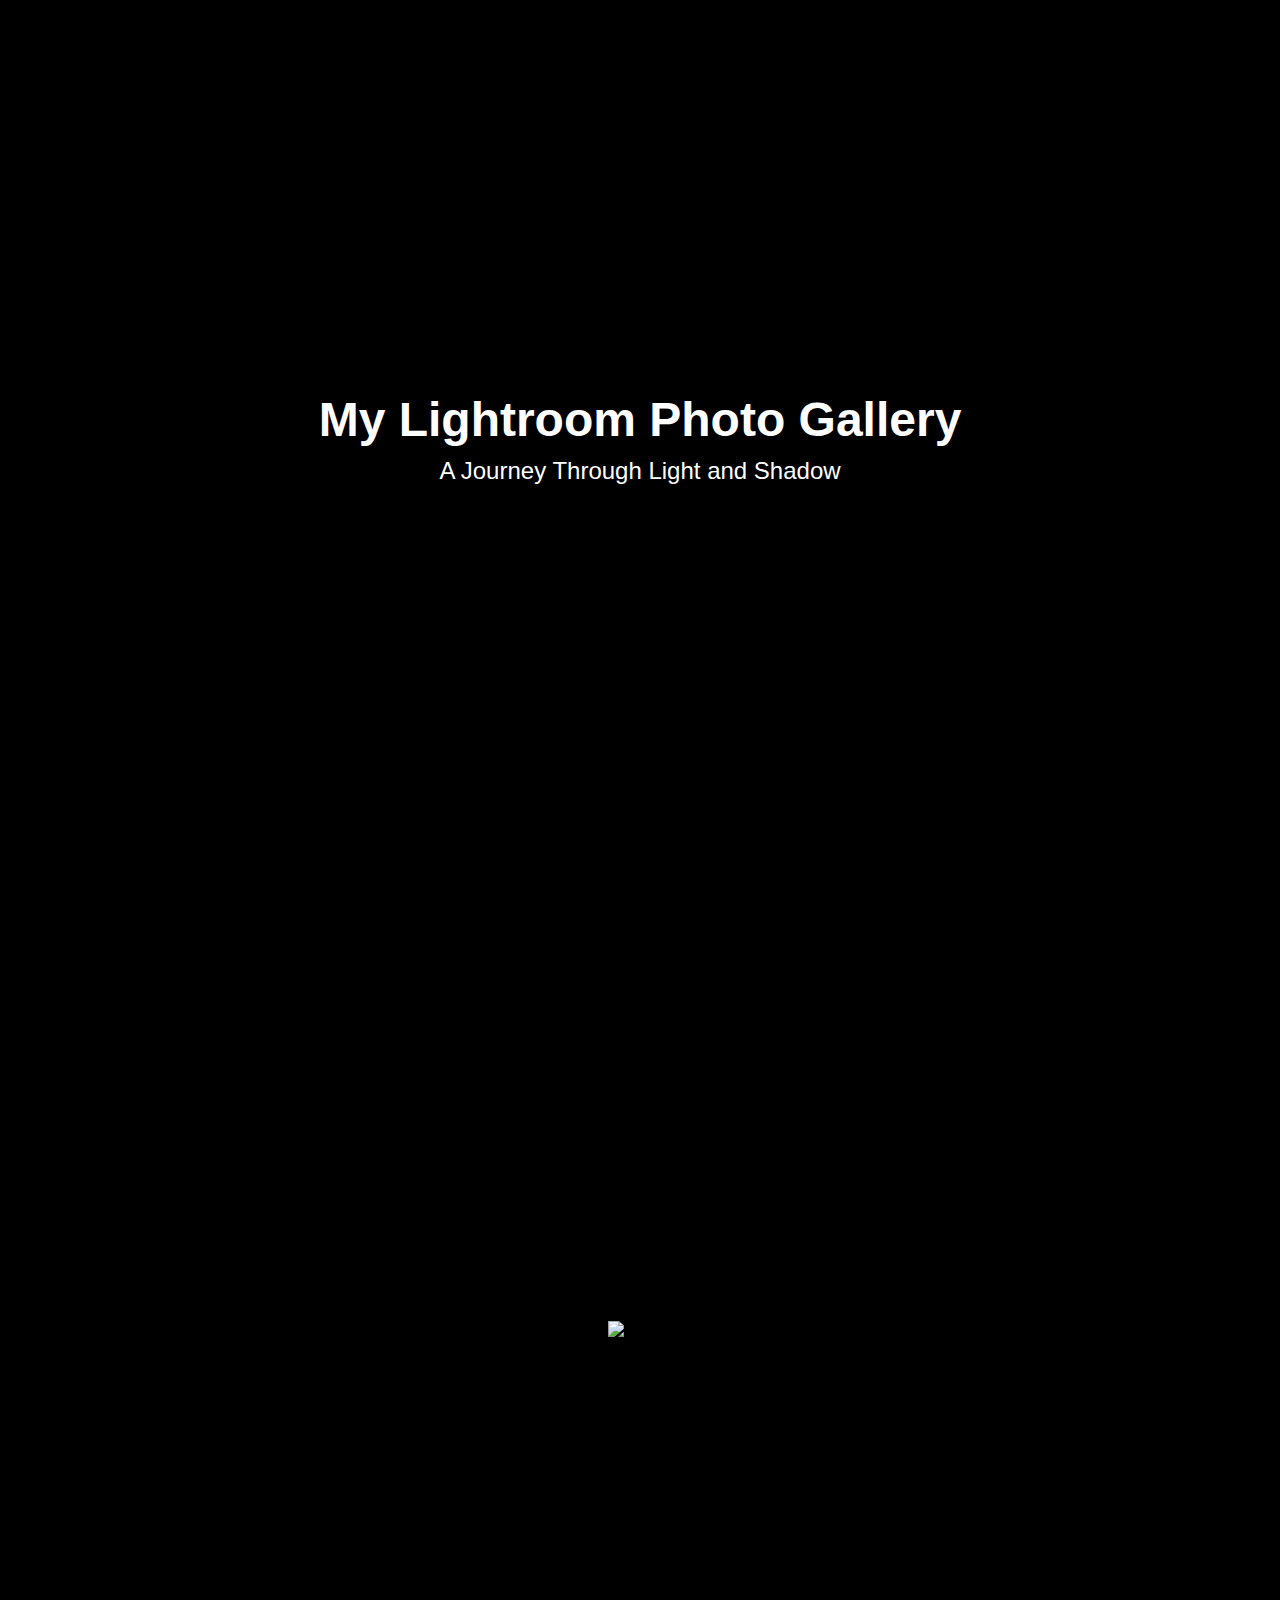
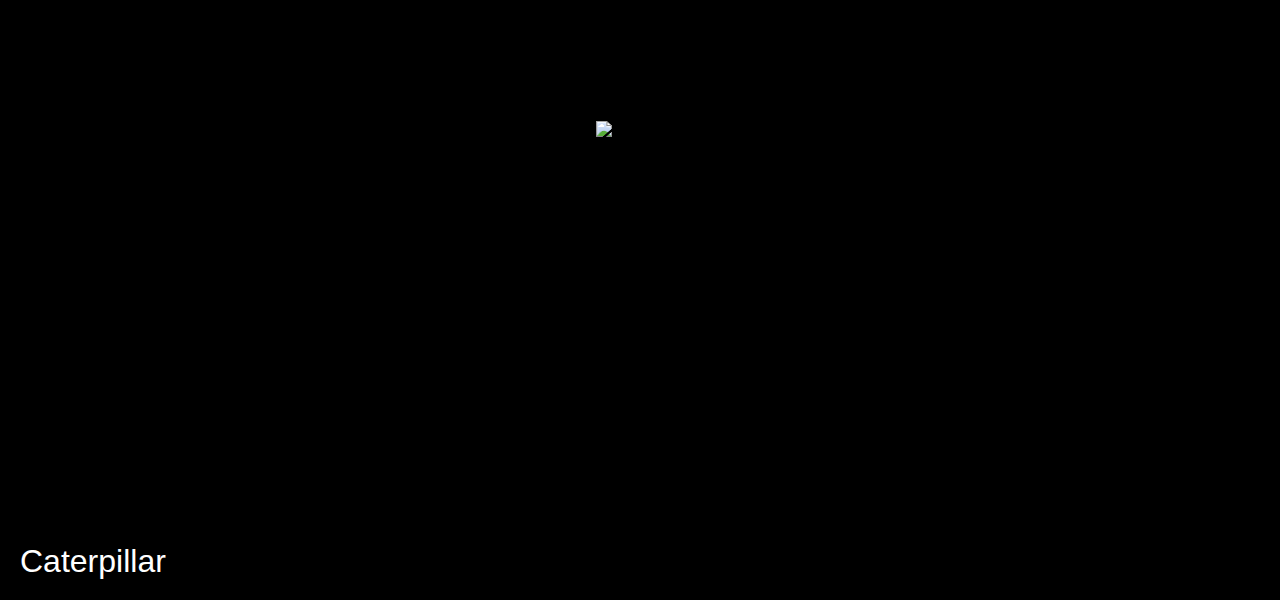
==== photogallery.html @ 6b1d8e02 "Add files via upload" ====
<!DOCTYPE html>
<html lang="en">
<head>
    <meta charset="UTF-8">
    <meta name="viewport" content="width=device-width, initial-scale=1.0">
    <title>My Lightroom Gallery</title>
    <link rel="stylesheet" href="gptstyle.css">
</head>
<body>
    <section class="title-section">
        <h1 class="title">My Lightroom Photo Gallery</h1>
        <p class="subtitle">A Journey Through Light and Shadow</p>
    </section>

    <div class="section" id="photo1">
        <img src="Images/sakina.jpg" alt="Sakina">
        <div class="caption">Sakina</div>
    </div>
    <div class="section" id="photo2">
        <img src="Images/maryam.jpg" alt="Maryam">
        <div class="caption">Maryam</div>
    </div>
    <div class="section" id="photo3">
        <img src="Images/yash.jpg" alt="Yash">
        <div class="caption">Yash</div>
    </div>
    <div class="section" id="photo4">
        <img src="Images/nikhil.jpg" alt="Nikhil">
        <div class="caption">Nikhil</div>
    </div>
    <div class="section" id="photo5">
        <img src="Images/catterpillar.jpg" alt="Caterpillar">
        <div class="caption">Caterpillar</div>
    </div>
</body>
</html>
---- gptstyle.css ----
body {
    margin: 0;
    font-family: Arial, sans-serif;
    overflow-x: hidden;
    scroll-behavior: smooth;
}

html {
    scroll-snap-type: y mandatory;
}

/* Title Section Styling */
.title-section {
    height: 100vh;
    display: flex;
    flex-direction: column;
    align-items: center;
    justify-content: center;
    background-color: #000;
    color: #fff;
    scroll-snap-align: start;
    text-align: center;
}

.title {
    font-size: 3em;
    margin: 0;
    animation: slideInFromLeft 1.5s ease-in-out;
}

.subtitle {
    font-size: 1.5em;
    margin-top: 10px;
    animation: slideInFromRight 1.5s ease-in-out;
}

/* Title Animations */
@keyframes slideInFromLeft {
    0% {
        transform: translateX(-100%);
        opacity: 0;
    }
    100% {
        transform: translateX(0);
        opacity: 1;
    }
}

@keyframes slideInFromRight {
    0% {
        transform: translateX(100%);
        opacity: 0;
    }
    100% {
        transform: translateX(0);
        opacity: 1;
    }
}

/* Section Styling */
.section {
    height: 100vh;
    width: 100vw;
    display: flex;
    align-items: center;
    justify-content: center;
    position: relative;
    background-color: #000;
    overflow: hidden;
    scroll-snap-align: start;
    transition: transform 0.8s ease, opacity 0.8s ease;
}

img {
    max-width: 100%;
    max-height: 100%;
    object-fit: cover;
    transition: transform 1.2s ease-in-out, opacity 1.2s ease-in-out;
    will-change: transform, opacity;
}

.caption {
    position: absolute;
    bottom: 20px;
    left: 20px;
    font-size: 1.5em;
    color: #fff;
    text-shadow: 2px 2px 4px rgba(0, 0, 0, 0.8);
    transition: opacity 0.5s ease-in-out;
}

.section:nth-child(even) img {
    transform: translateY(-20px);
}

.section:nth-child(odd) img {
    transform: translateY(20px);
}

.section:hover img {
    transform: scale(1.1) translateY(0);
    opacity: 0.9;
}

@media screen and (min-width: 768px) {
    .caption {
        font-size: 2em;
    }
}

body {
    background: linear-gradient(180deg, rgba(0,0,0,0.5), rgba(0,0,0,0.5));
}
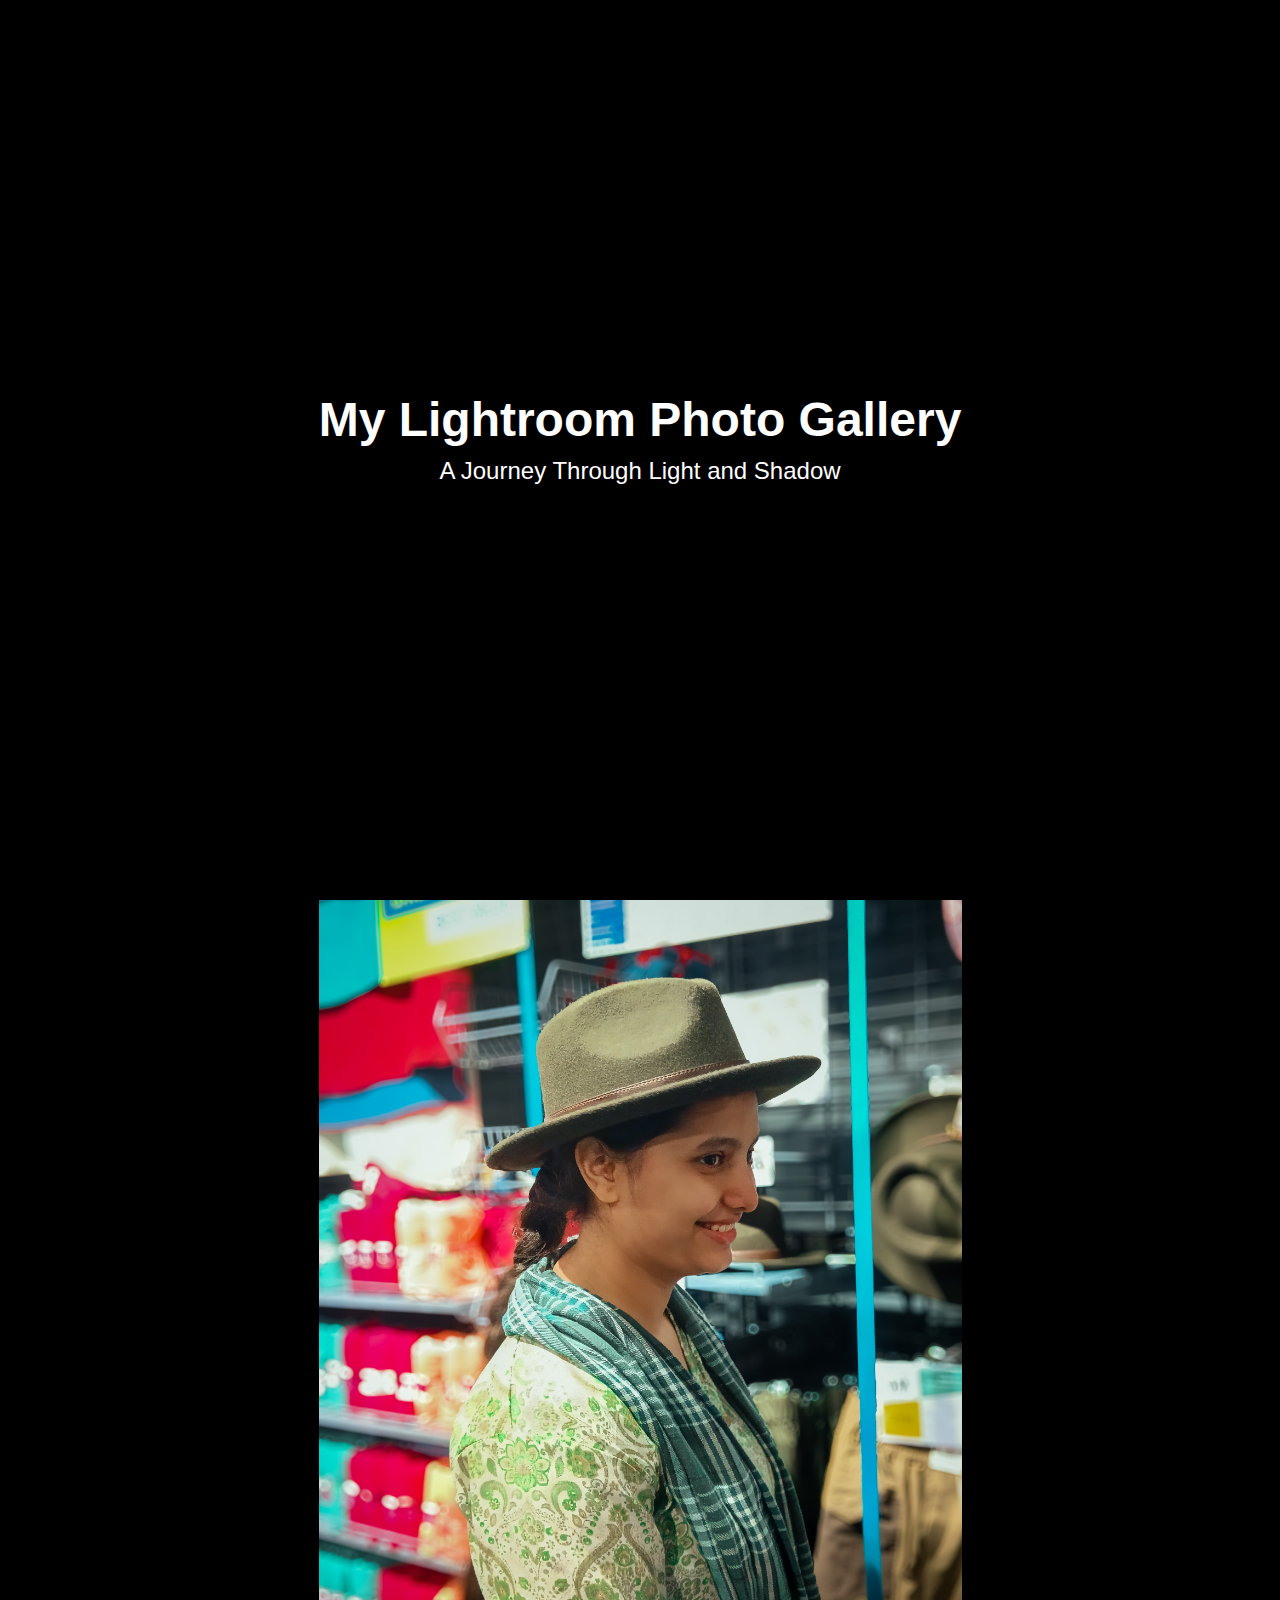
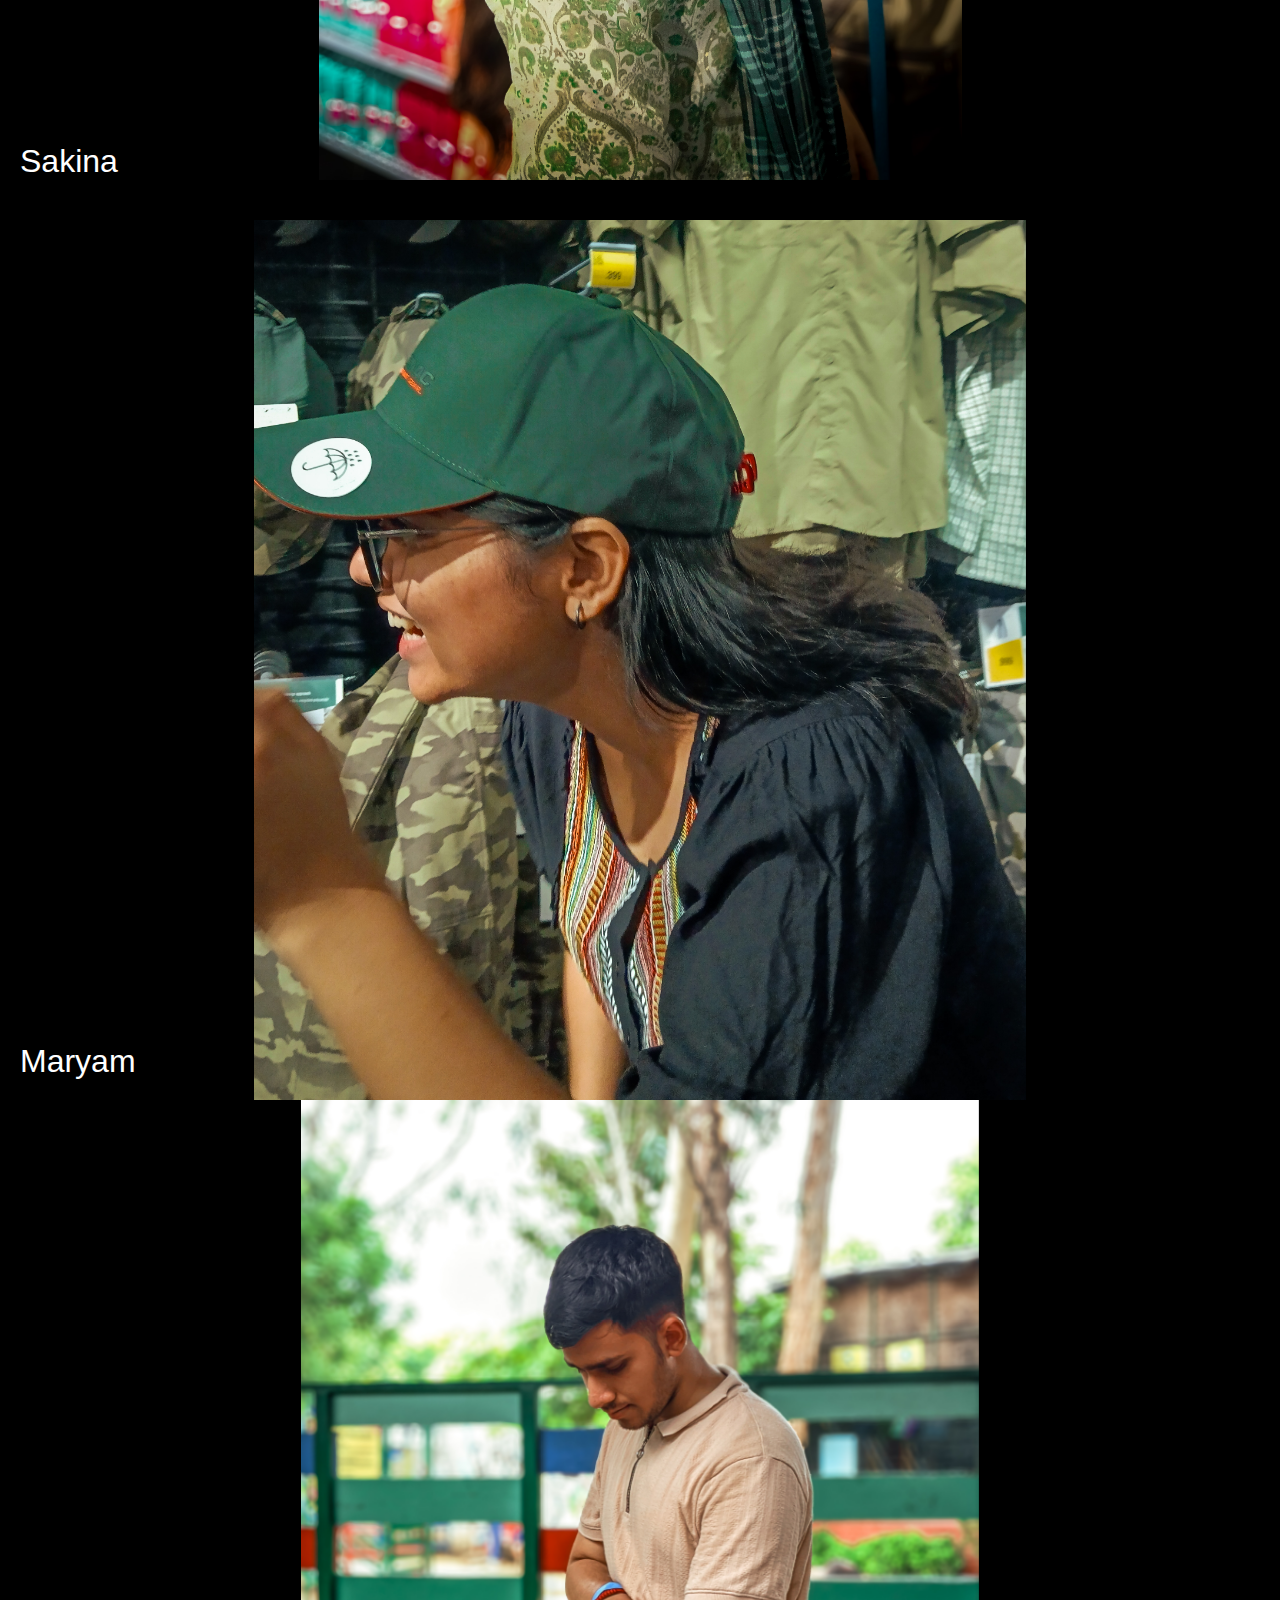
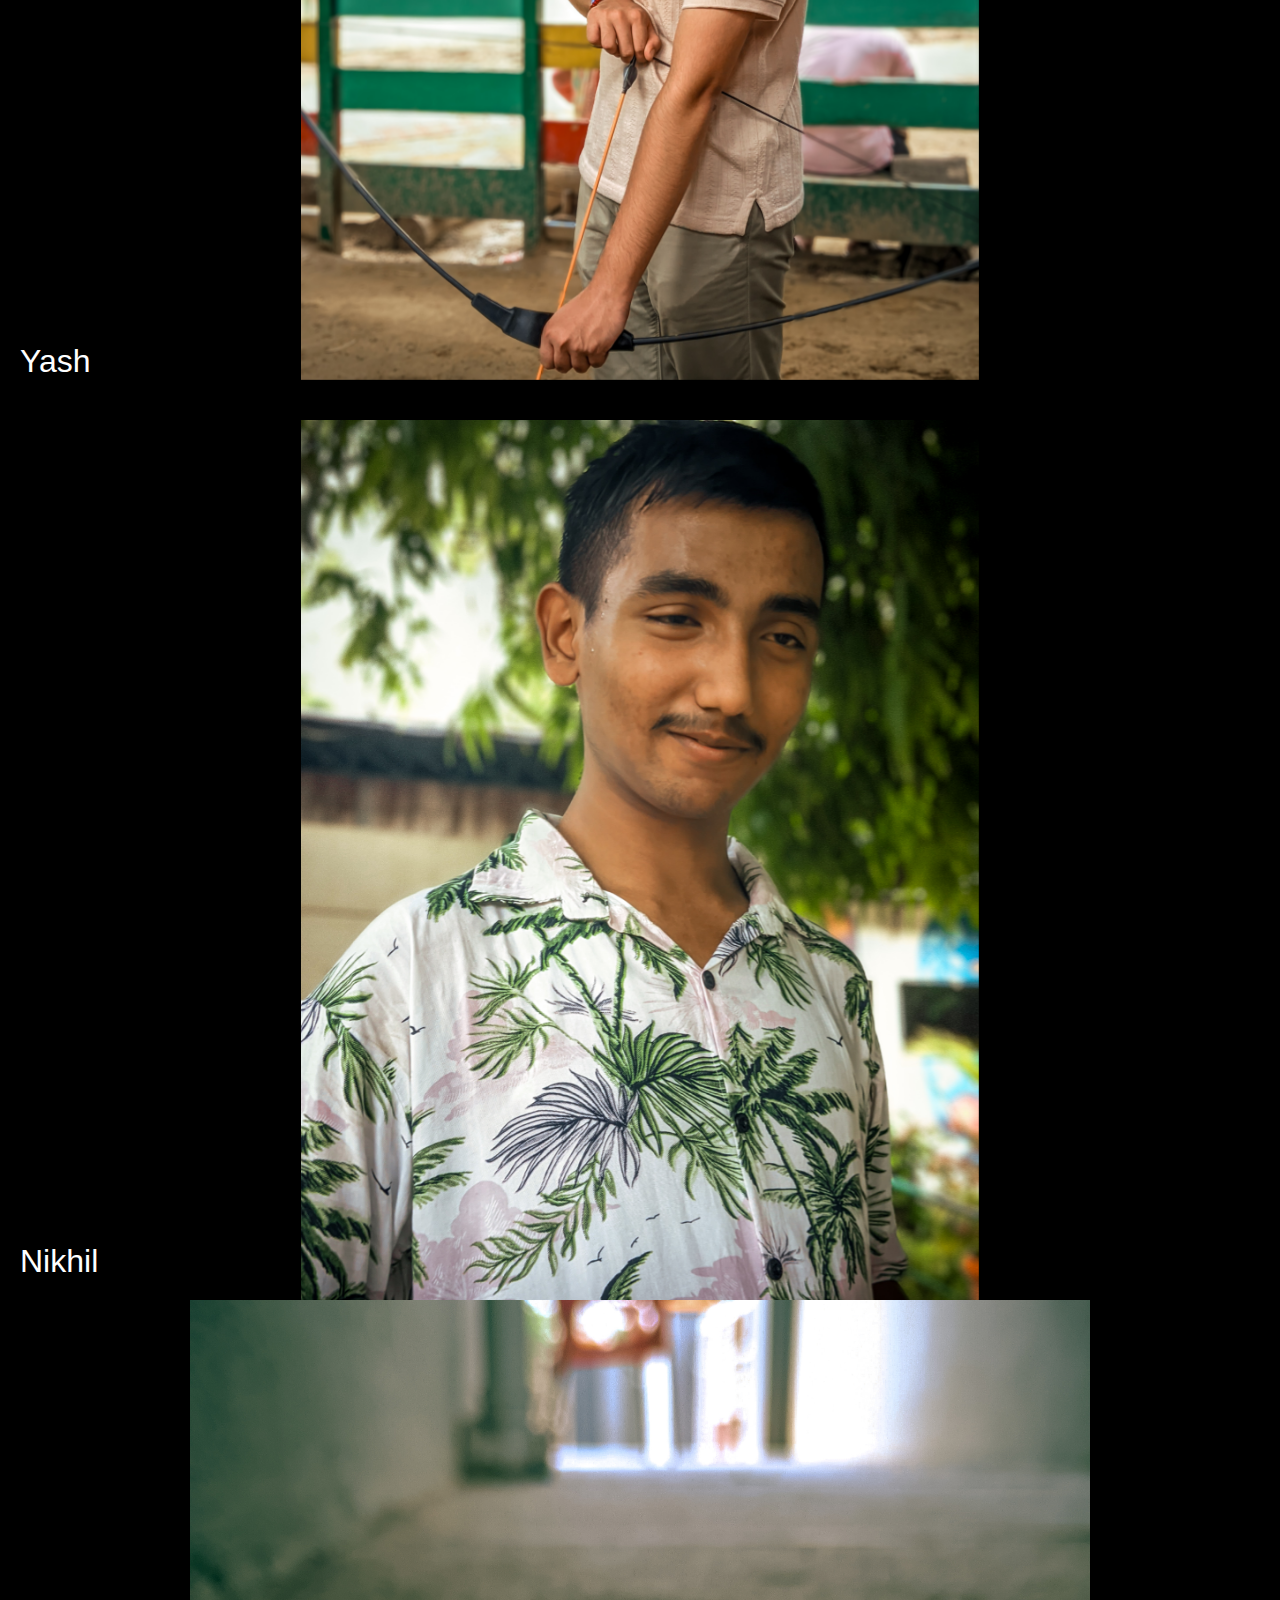
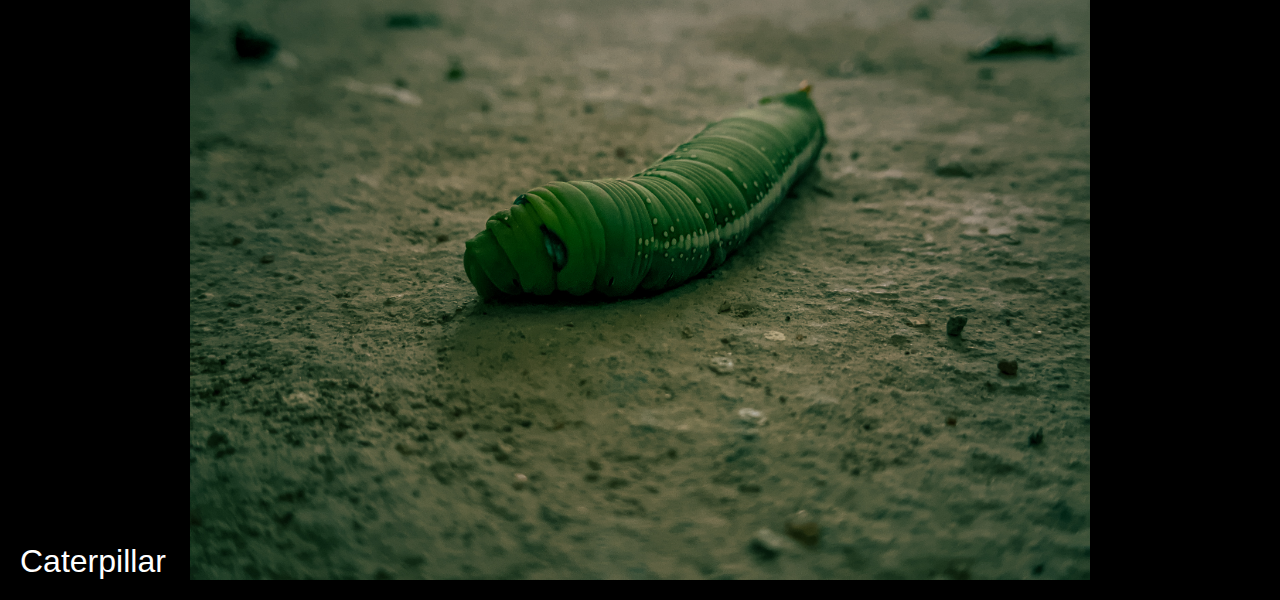
==== commit 28131d39: "Update photogallery.html" ====
--- a/photogallery.html
+++ b/photogallery.html
@@ -13,23 +13,23 @@
     </section>
 
     <div class="section" id="photo1">
-        <img src="Images/sakina.jpg" alt="Sakina">
+        <img src="sakina.jpg" alt="Sakina">
         <div class="caption">Sakina</div>
     </div>
     <div class="section" id="photo2">
-        <img src="Images/maryam.jpg" alt="Maryam">
+        <img src="maryam.jpg" alt="Maryam">
         <div class="caption">Maryam</div>
     </div>
     <div class="section" id="photo3">
-        <img src="Images/yash.jpg" alt="Yash">
+        <img src="yash.jpg" alt="Yash">
         <div class="caption">Yash</div>
     </div>
     <div class="section" id="photo4">
-        <img src="Images/nikhil.jpg" alt="Nikhil">
+        <img src="nikhil.jpg" alt="Nikhil">
         <div class="caption">Nikhil</div>
     </div>
     <div class="section" id="photo5">
-        <img src="Images/catterpillar.jpg" alt="Caterpillar">
+        <img src="catterpillar.jpg" alt="Caterpillar">
         <div class="caption">Caterpillar</div>
     </div>
 </body>
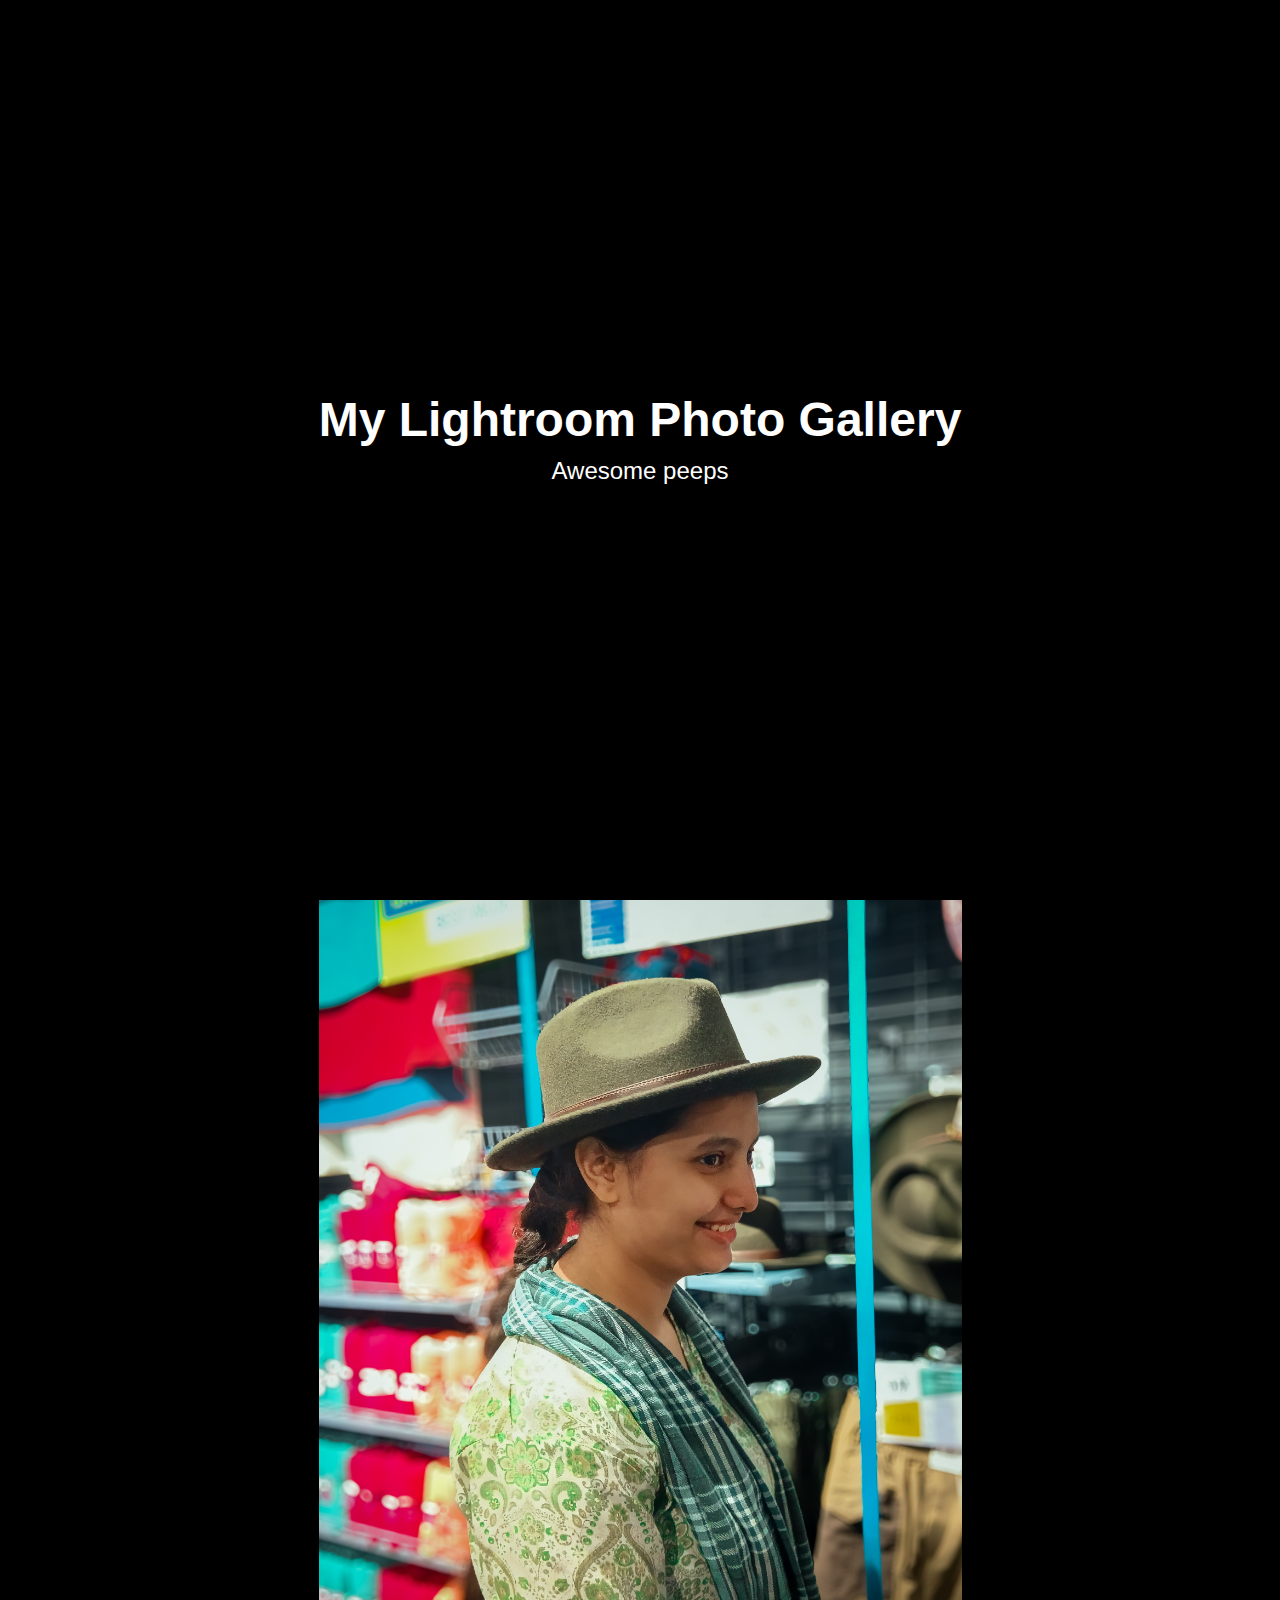
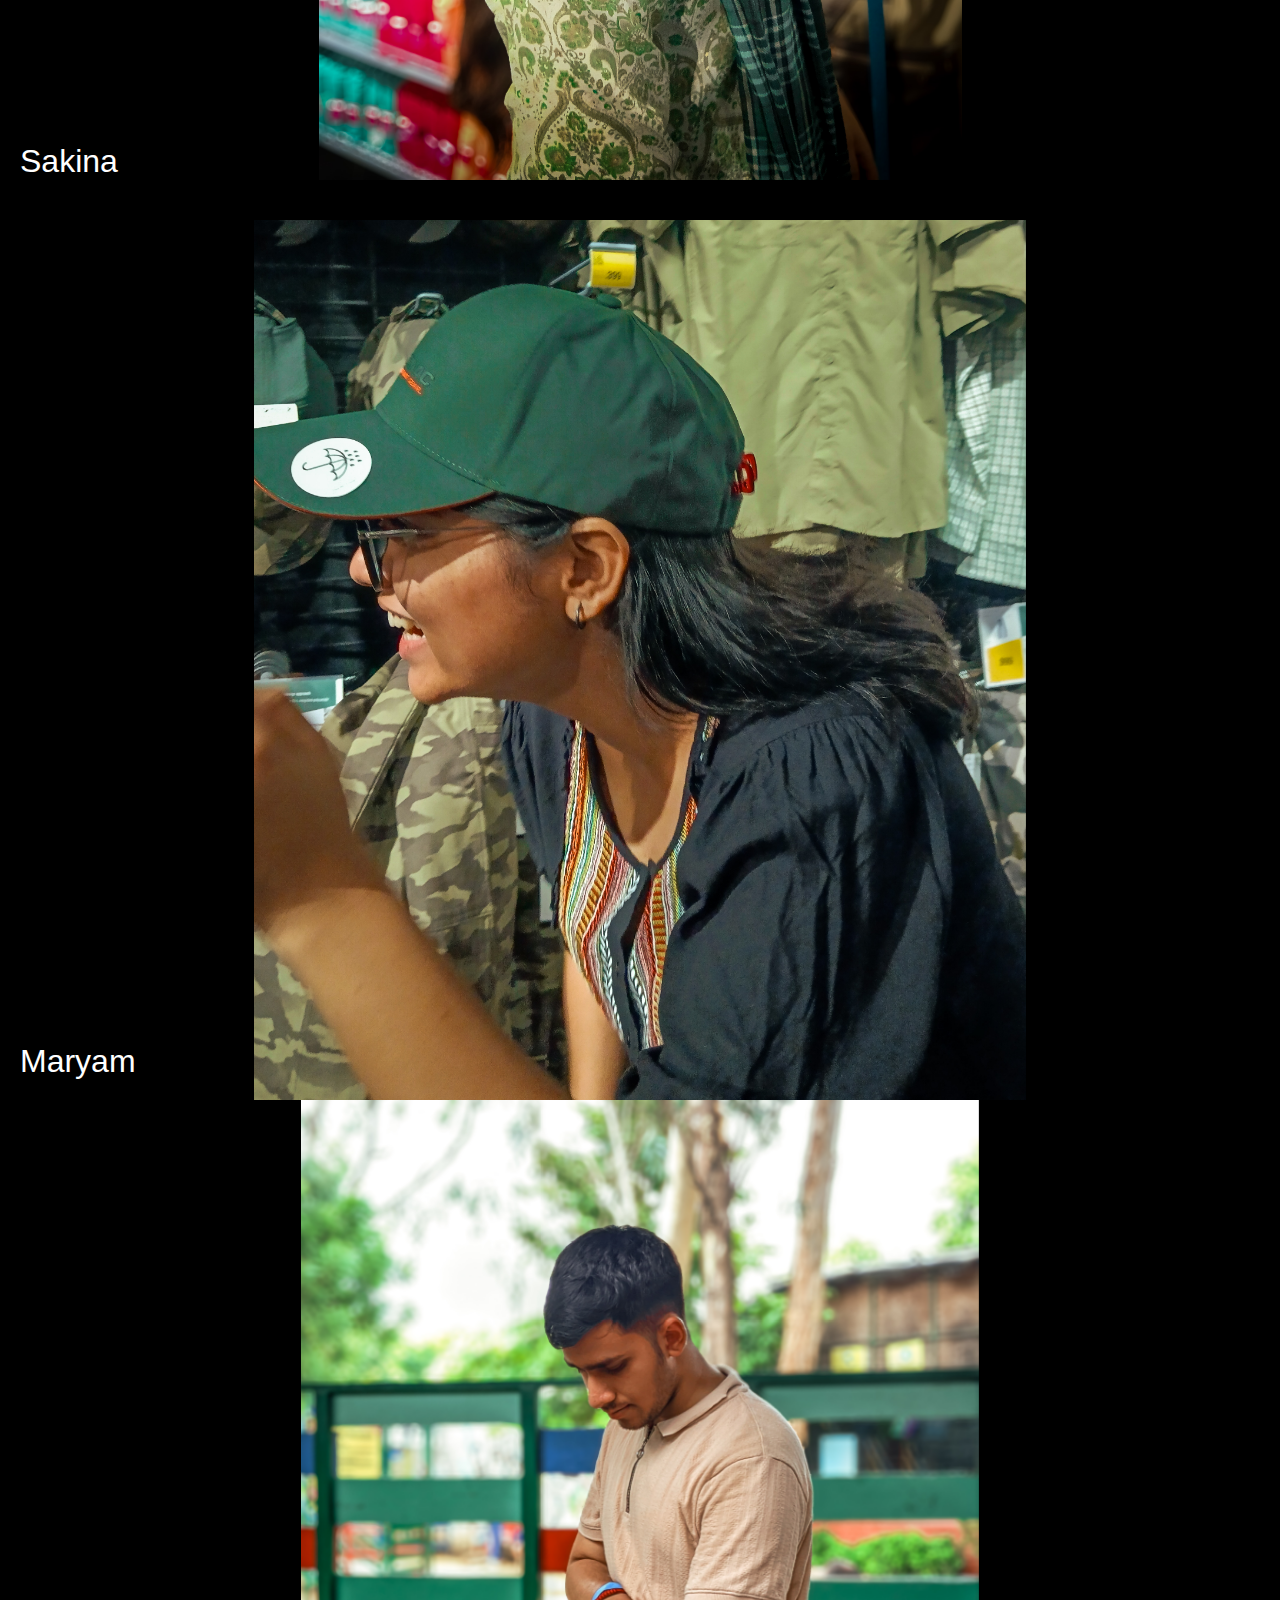
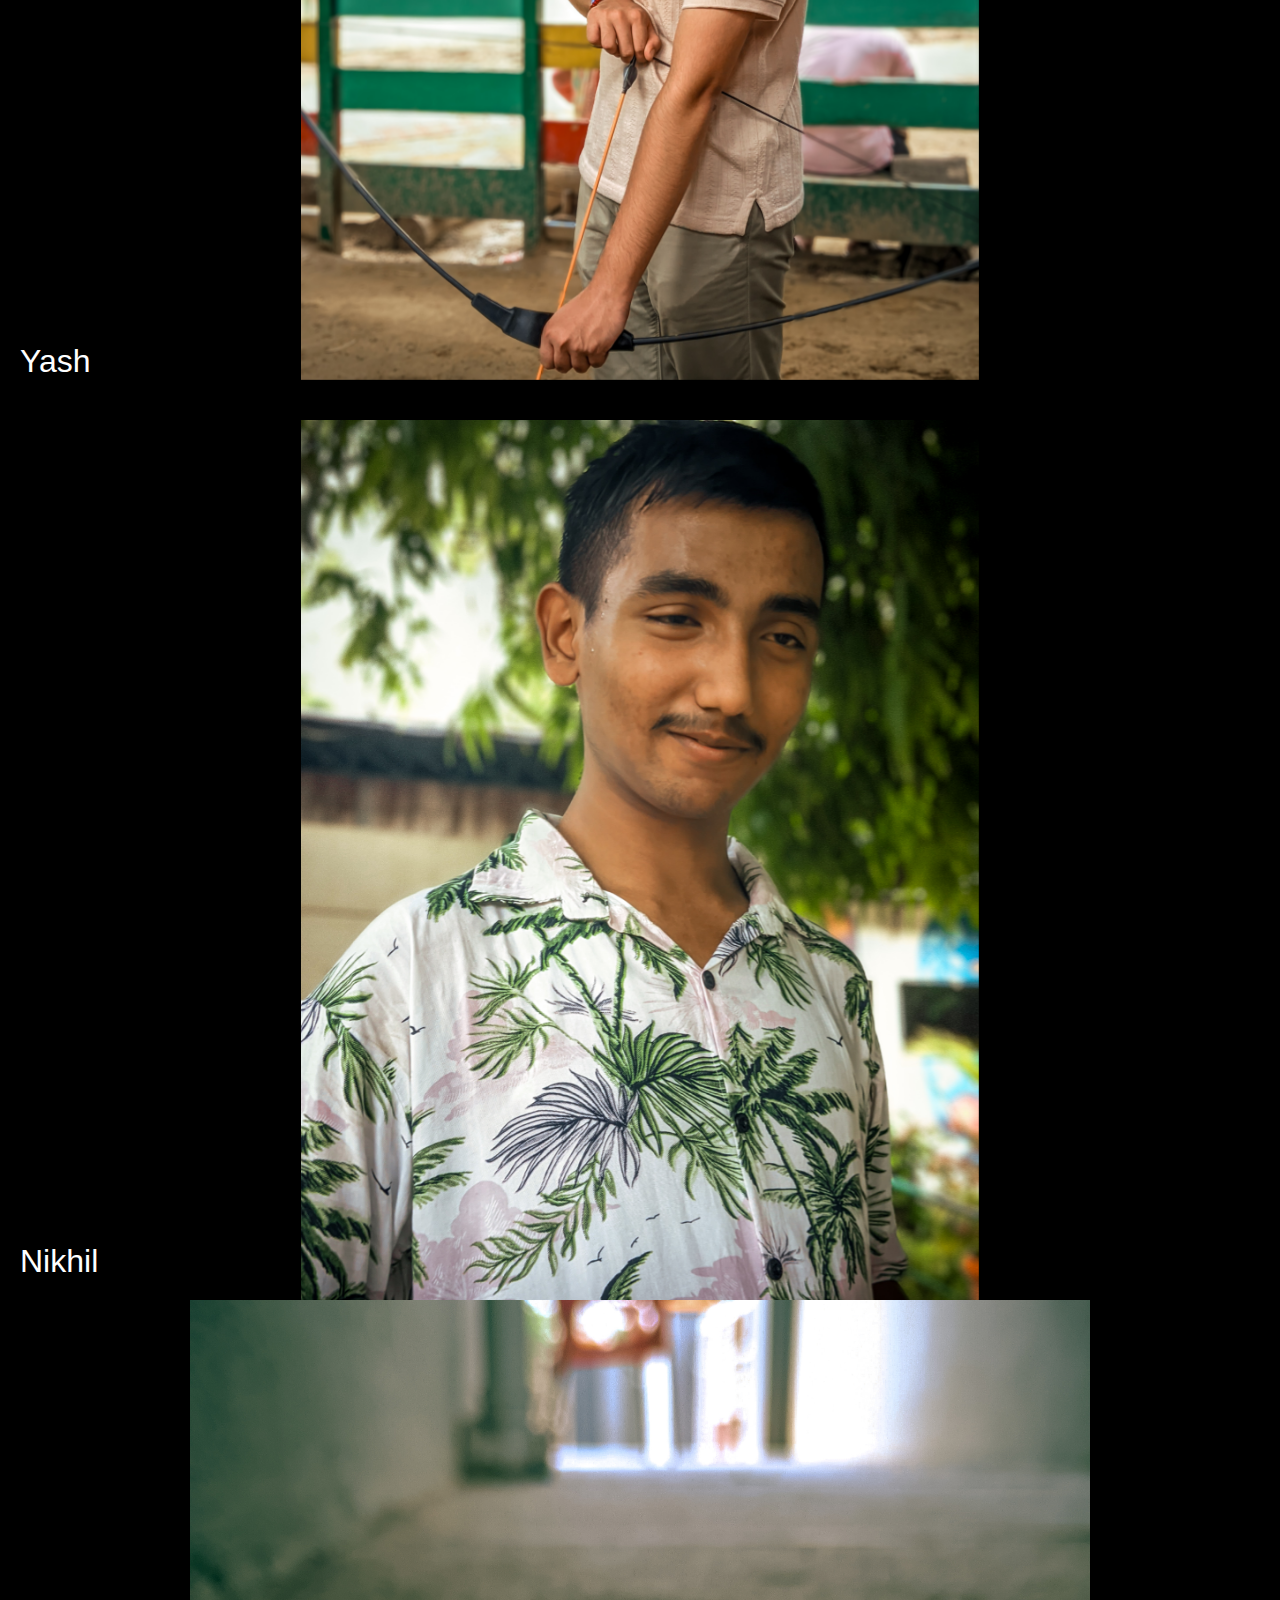
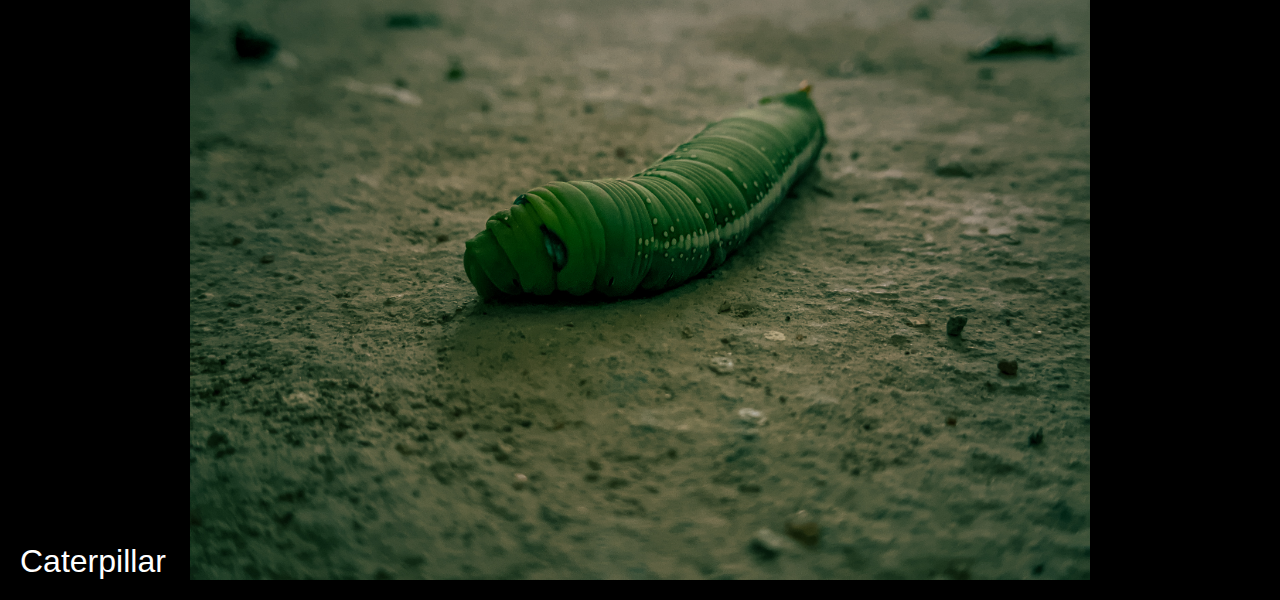
==== commit 9cc6ec7d: "Update photogallery.html" ====
--- a/photogallery.html
+++ b/photogallery.html
@@ -9,7 +9,7 @@
 <body>
     <section class="title-section">
         <h1 class="title">My Lightroom Photo Gallery</h1>
-        <p class="subtitle">A Journey Through Light and Shadow</p>
+        <p class="subtitle">Awesome peeps</p>
     </section>
 
     <div class="section" id="photo1">
